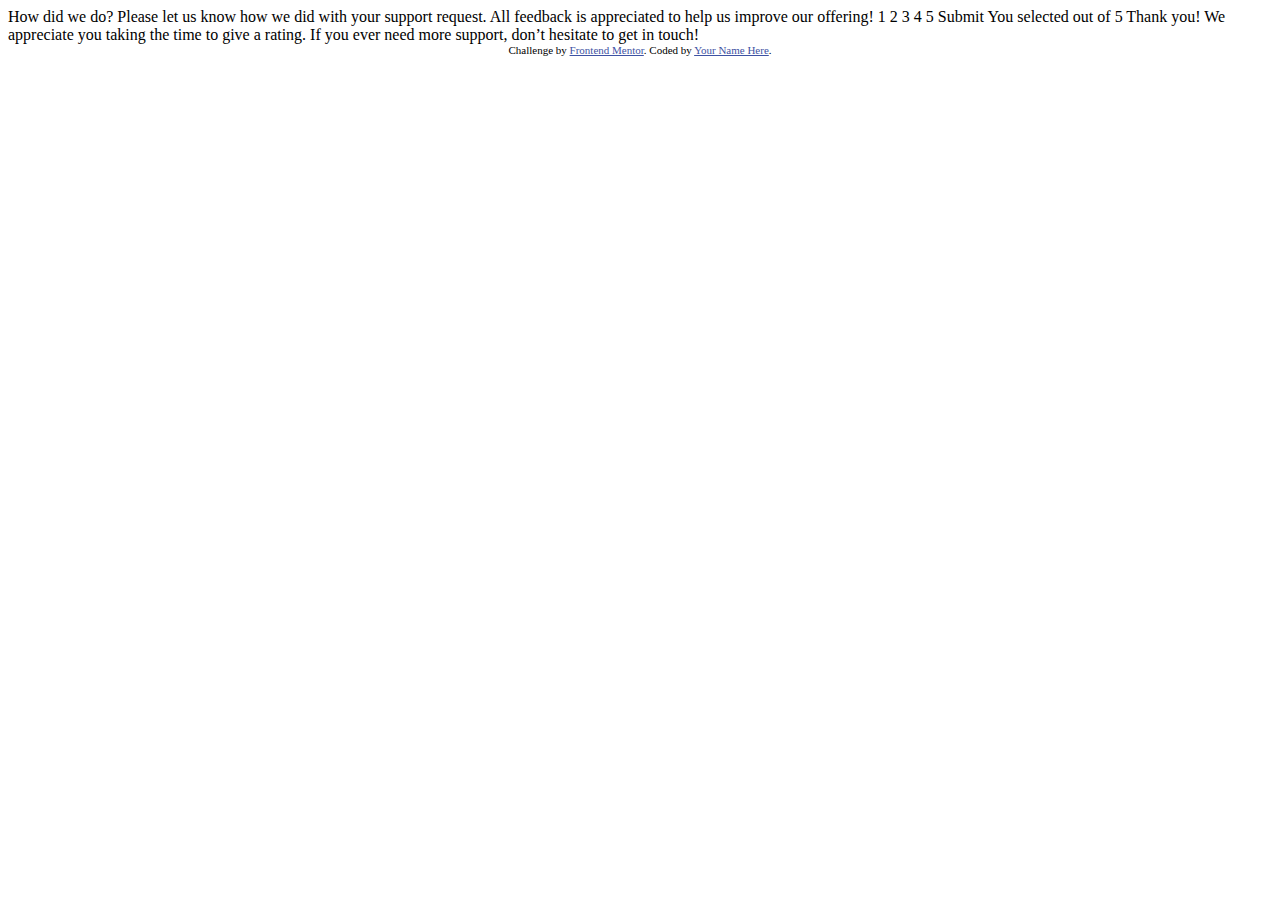
==== project-02/index.html @ 5d89c93a "Download starter files for project-02" ====
<!DOCTYPE html>
<html lang="en">
<head>
  <meta charset="UTF-8">
  <meta name="viewport" content="width=device-width, initial-scale=1.0"> <!-- displays site properly based on user's device -->

  <link rel="icon" type="image/png" sizes="32x32" href="./images/favicon-32x32.png">
  
  <title>Frontend Mentor | Interactive rating component</title>

  <!-- Feel free to remove these styles or customise in your own stylesheet 👍 -->
  <style>
    .attribution { font-size: 11px; text-align: center; }
    .attribution a { color: hsl(228, 45%, 44%); }
  </style>
</head>
<body>

  <!-- Rating state start -->

  How did we do?

  Please let us know how we did with your support request. All feedback is appreciated 
  to help us improve our offering!

  1 2 3 4 5

  Submit

  <!-- Rating state end -->

  <!-- Thank you state start -->

  You selected <!-- Add rating here --> out of 5

  Thank you!

  We appreciate you taking the time to give a rating. If you ever need more support, 
  don’t hesitate to get in touch!

  <!-- Thank you state end -->

  
  <div class="attribution">
    Challenge by <a href="https://www.frontendmentor.io?ref=challenge" target="_blank">Frontend Mentor</a>. 
    Coded by <a href="#">Your Name Here</a>.
  </div>
</body>
</html>
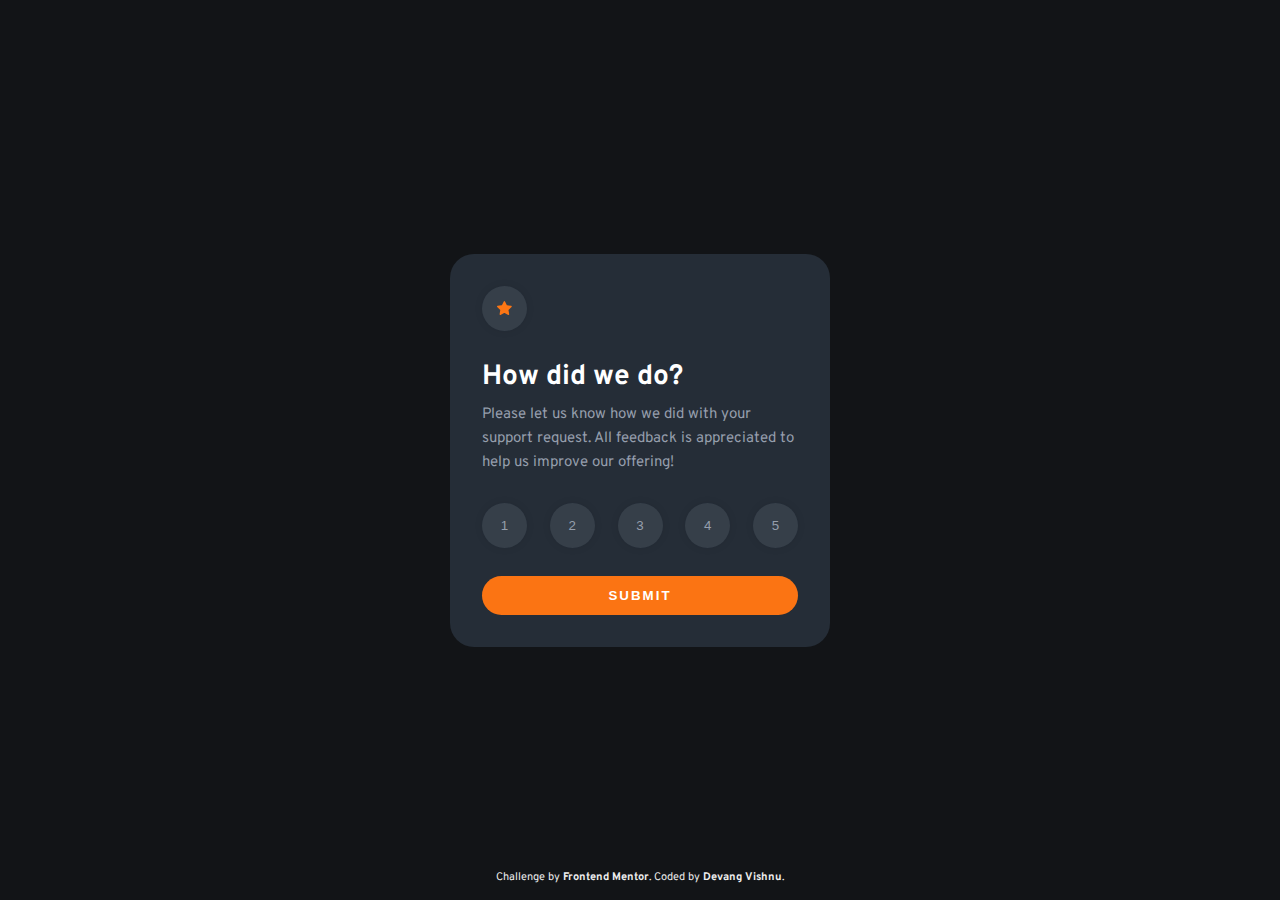
==== commit 63c0ab6c: "Complete project-02: rating box component" ====
--- a/project-02/index.html
+++ b/project-02/index.html
@@ -1,49 +1,104 @@
 <!DOCTYPE html>
 <html lang="en">
-<head>
-  <meta charset="UTF-8">
-  <meta name="viewport" content="width=device-width, initial-scale=1.0"> <!-- displays site properly based on user's device -->
+  <head>
+    <meta charset="UTF-8" />
+    <meta name="viewport" content="width=device-width, initial-scale=1.0" />
+    <!-- displays site properly based on user's device -->
 
-  <link rel="icon" type="image/png" sizes="32x32" href="./images/favicon-32x32.png">
-  
-  <title>Frontend Mentor | Interactive rating component</title>
+    <link
+      rel="icon"
+      type="image/png"
+      sizes="32x32"
+      href="./images/favicon-32x32.png"
+    />
 
-  <!-- Feel free to remove these styles or customise in your own stylesheet 👍 -->
-  <style>
-    .attribution { font-size: 11px; text-align: center; }
-    .attribution a { color: hsl(228, 45%, 44%); }
-  </style>
-</head>
-<body>
+    <!-- my css -->
+    <link rel="stylesheet" href="style.css" />
 
-  <!-- Rating state start -->
+    <title>Frontend Mentor | Interactive rating component</title>
 
-  How did we do?
+    <!-- Feel free to remove these styles or customise in your own stylesheet 👍 -->
+    <style>
+      .attribution {
+        color: #eee;
+        font-size: 11px;
+        text-align: center;
+      }
+      .attribution a {
+        color: #eee;
+        text-decoration: none;
+        font-weight: bold;
+      }
+    </style>
+  </head>
+  <body>
+    <main>
+      <div class="container">
+        <!-- rating state -->
+        <div class="rating" id="rating">
+          <!-- star icon -->
+          <div class="rating__star">
+            <img src="./images/icon-star.svg" alt="star icon" />
+          </div>
 
-  Please let us know how we did with your support request. All feedback is appreciated 
-  to help us improve our offering!
+          <!-- rating text -->
+          <div class="rating__text">
+            <h3>How did we do?</h3>
+            <p>
+              Please let us know how we did with your support request. All
+              feedback is appreciated to help us improve our offering!
+            </p>
+          </div>
 
-  1 2 3 4 5
+          <!-- rating inputs -->
+          <div class="rating__inputs">
+            <button class="rater">1</button>
+            <button class="rater">2</button>
+            <button class="rater">3</button>
+            <button class="rater">4</button>
+            <button class="rater">5</button>
+          </div>
 
-  Submit
+          <!-- rating button -->
+          <button class="rating__btn">submit</button>
+        </div>
 
-  <!-- Rating state end -->
+        <!-- thank you state -->
+        <div class="thankyou" id="thankyou">
+          <!-- thankyou icon -->
+          <div class="thankyou__icon">
+            <img
+              src="./images/illustration-thank-you.svg"
+              alt="an illustration for thank you"
+            />
+          </div>
 
-  <!-- Thank you state start -->
+          <!-- thankyou feedback -->
+          <div class="thankyou__feedback">
+            <p id="feedback"></p>
+          </div>
 
-  You selected <!-- Add rating here --> out of 5
+          <!-- thankyou text -->
+          <div class="thankyou__text">
+            <h3>Thank you!</h3>
+            <p>
+              We appreciate you taking the time to give a rating. If you ever
+              need more support, don’t hesitate to get in touch!
+            </p>
+          </div>
+        </div>
+      </div>
 
-  Thank you!
+      <div class="attribution">
+        Challenge by
+        <a href="https://www.frontendmentor.io?ref=challenge" target="_blank"
+          >Frontend Mentor</a
+        >. Coded by
+        <a href="https://github.com/thedevangvishnu">Devang Vishnu</a>.
+      </div>
+    </main>
 
-  We appreciate you taking the time to give a rating. If you ever need more support, 
-  don’t hesitate to get in touch!
-
-  <!-- Thank you state end -->
-
-  
-  <div class="attribution">
-    Challenge by <a href="https://www.frontendmentor.io?ref=challenge" target="_blank">Frontend Mentor</a>. 
-    Coded by <a href="#">Your Name Here</a>.
-  </div>
-</body>
-</html>+    <!-- my js -->
+    <script src="script.js"></script>
+  </body>
+</html>
--- a/project-02/style.css
+++ b/project-02/style.css
@@ -0,0 +1,286 @@
+/* google fonts */
+
+@import url("https://fonts.googleapis.com/css2?family=Overpass:wght@400;700&display=swap");
+
+/* css variables */
+
+:root {
+  /* colors */
+  --orange-clr: hsl(25, 97%, 53%);
+  --white-clr: hsl(0, 0%, 100%);
+  --light-grey-clr: hsl(217, 12%, 63%);
+  --medium-grey-clr: hsl(216, 12%, 54%);
+  --dark-blue-clr: hsl(213, 19%, 18%);
+  --dark-blue-light-clr: hsl(213, 15%, 25%);
+  --darkest-blue-clr: hsl(216, 12%, 8%);
+
+  /* typography */
+  --normal-font-size: 15px;
+  --main-font: "Overpass", sans-serif;
+}
+
+/* ....................................... */
+
+/* base */
+
+* {
+  margin: 0;
+  padding: 0;
+  box-sizing: border-box;
+}
+
+body {
+  width: 100%;
+  height: 100vh;
+  background-color: var(--darkest-blue-clr);
+  font-family: var(--main-font);
+}
+
+/* ....................................... */
+
+/* main */
+
+main {
+  width: 100%;
+  height: 100vh;
+  /* background-color: white; */
+  display: flex;
+  flex-direction: column;
+  align-items: center;
+  justify-content: center;
+}
+
+/* container */
+
+.container {
+  width: 380px;
+  position: relative;
+  padding: 2rem;
+  background-color: var(--dark-blue-clr);
+  border-radius: 1.5rem;
+}
+
+.attribution {
+  position: absolute;
+  bottom: 1rem;
+}
+
+/* ....................................... */
+
+/* rating */
+
+.rating {
+  display: flex;
+  flex-direction: column;
+  gap: 1.75rem;
+  opacity: 1;
+  z-index: 1;
+}
+
+.rating__star {
+  width: 45px;
+  height: 45px;
+  border-radius: 50%;
+  background-color: var(--dark-blue-light-clr);
+  display: grid;
+  place-items: center;
+  box-shadow: 0px 0px 8px rgba(0, 0, 0, 0.08);
+}
+
+.rating__star img {
+  width: 15px;
+  height: auto;
+}
+
+.rating__text {
+  display: flex;
+  flex-direction: column;
+  gap: 0.5rem;
+}
+
+.rating__text h3 {
+  color: var(--white-clr);
+  font-size: 1.75rem;
+}
+
+.rating__text p {
+  color: var(--light-grey-clr);
+  font-size: 15px;
+  line-height: 1.5rem;
+}
+
+.rating__inputs {
+  display: flex;
+  /* row-gap: 0.5rem; */
+  align-items: center;
+  justify-content: space-between;
+  width: 100%;
+}
+
+.rating__inputs button {
+  width: 45px;
+  height: 45px;
+  border-radius: 50%;
+  border: none;
+  outline: none;
+  background-color: var(--dark-blue-light-clr);
+  color: var(--light-grey-clr);
+  box-shadow: 0px 0px 8px rgba(0, 0, 0, 0.08);
+  cursor: pointer;
+  transition: all 0.3s ease-in-out;
+}
+
+.rating__inputs button:hover {
+  background-color: var(--medium-grey-clr);
+  color: var(--white-clr);
+}
+
+.rating__btn {
+  width: 100%;
+  background-color: var(--orange-clr);
+  color: var(--white-clr);
+  text-transform: uppercase;
+  padding-block: 0.75rem;
+  border: none;
+  outline: none;
+  border-radius: 2rem;
+  letter-spacing: 2px;
+  font-weight: 700;
+  cursor: pointer;
+  transition: all 0.3s ease-in-out;
+}
+
+.rating__btn:hover {
+  background-color: var(--white-clr);
+  color: var(--orange-clr);
+}
+
+/* active rating inputs */
+.rating__inputs button.active {
+  background-color: var(--orange-clr);
+  color: var(--white-clr);
+}
+
+/* ....................................... */
+
+/* thank you */
+
+.thankyou {
+  opacity: 0;
+  position: absolute;
+  top: 40px;
+  display: flex;
+  flex-direction: column;
+  gap: 2rem;
+  align-items: center;
+  justify-content: center;
+  z-index: -1;
+}
+
+.thankyou__icon {
+  margin-left: -2.5rem;
+  /* background-color: white; */
+}
+
+.thankyou__icon img {
+  width: 160px;
+  height: auto;
+}
+
+.thankyou__feedback {
+  /* position: relative; */
+  margin-left: -2.25rem;
+  padding: 0.5rem 1rem;
+  background-color: var(--dark-blue-light-clr);
+  color: var(--orange-clr);
+  border-radius: 2rem;
+  display: flex;
+  align-items: center;
+  box-shadow: 0px 0px 8px rgba(0, 0, 0, 0.08);
+}
+
+.thankyou__feedback p {
+  font-size: var(--normal-font-size);
+  align-self: center;
+  margin-top: 2px;
+}
+
+.thankyou__text {
+  margin-left: -2.25rem;
+  text-align: center;
+  display: flex;
+  flex-direction: column;
+  gap: 0.5rem;
+}
+
+.thankyou__text h3 {
+  font-size: 1.5rem;
+  color: var(--white-clr);
+}
+
+.thankyou__text p {
+  padding-inline: 1.5rem;
+  font-size: var(--normal-font-size);
+  color: var(--light-grey-clr);
+  line-height: 1.5rem;
+  padding-bottom: 5rem;
+}
+
+/* ....................................... */
+
+/* show/hide feature */
+
+.rating.hide {
+  opacity: 0;
+}
+
+.thankyou.show {
+  opacity: 1;
+  z-index: 1;
+}
+
+/* ....................................... */
+
+/* responsiveness for smaller designs */
+
+/* for smaller devices */
+
+@media screen and (max-width: 475px) {
+  .container {
+    width: 300px;
+    padding: 1.5rem;
+  }
+
+  .rating__star,
+  .rating__inputs button {
+    width: 35px;
+    height: 35px;
+  }
+
+  .rating__star img {
+    width: 13px;
+    height: auto;
+  }
+
+  .rating__text h3 {
+    font-size: 1.25rem;
+  }
+
+  .rating__text p {
+    font-size: 12px;
+  }
+
+  .thankyou__icon img {
+    width: 120px;
+    height: auto;
+  }
+
+  .thankyou__feedback p,
+  .thankyou__text p {
+    font-size: 12px;
+  }
+
+  .thankyou__text p {
+    line-height: 1.2rem;
+  }
+}
